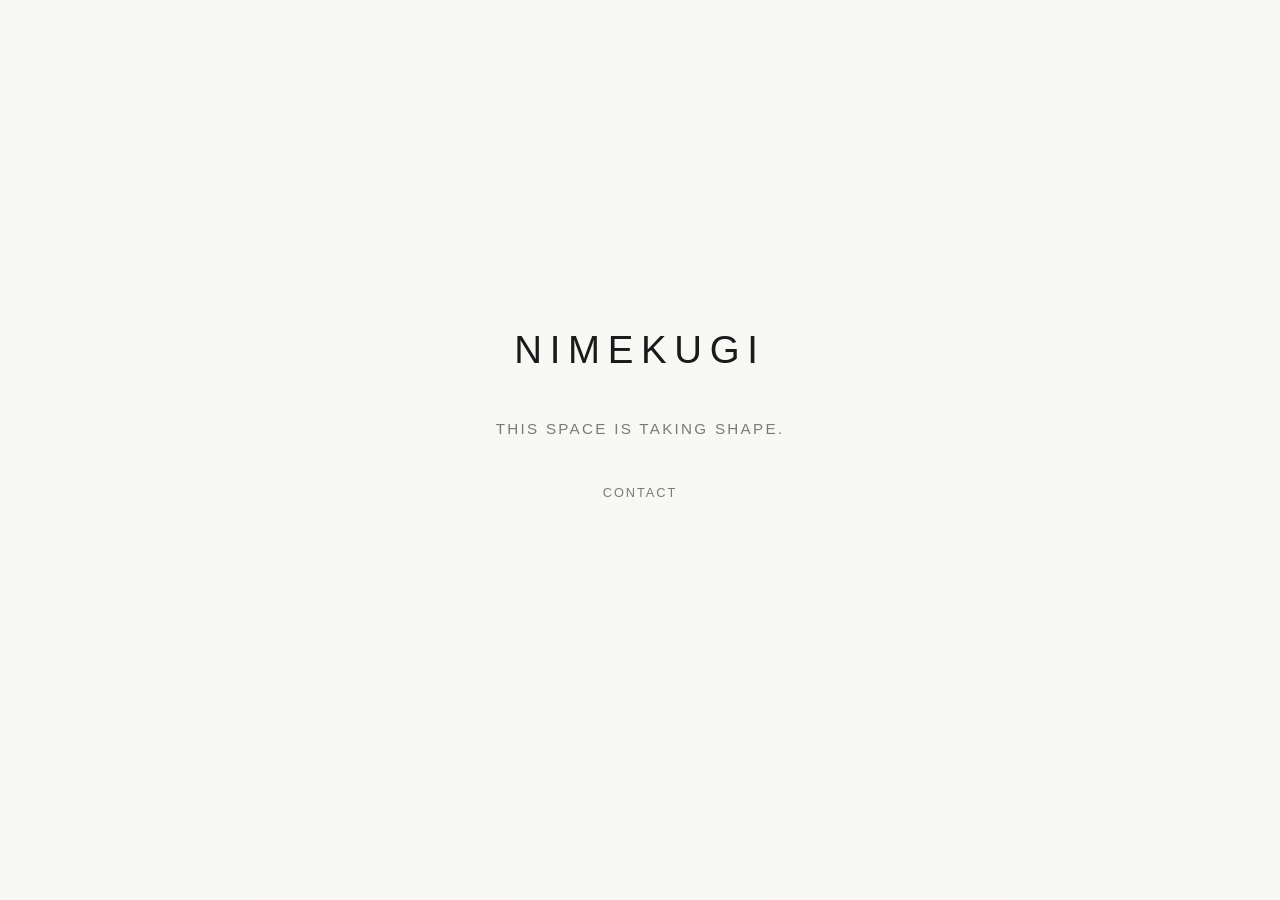
==== index.html @ 423fdccb "Add files via upload" ====
<!DOCTYPE html>
<html lang="en">
<head>
  <meta charset="UTF-8" />
  <meta name="viewport" content="width=device-width, initial-scale=1.0" />
  <title>Nimekugi</title>

  <link rel="stylesheet" href="assets/css/style.css">
</head>

<body class="home">

  <div class="container">
    <h1>NIMEKUGI</h1>
    
    <div class="state">
      This space is taking shape.
    </div>

    <nav class="nav">
      <a href="contact.html">Contact</a>
    </nav>
  </div>

  <script src="assets/js/main.js"></script>
</body>
</html>
---- assets/css/style.css ----
:root {
    --bg: #f7f6f3;
    --text: #1a1a1a;
    --muted: #7a7a7a;
  }
  
  html, body {
    margin: 0;
    padding: 0;
    height: 100%;
    font-family: -apple-system, BlinkMacSystemFont, "Segoe UI",
                 "Helvetica Neue", Arial, sans-serif;
    color: var(--text);
  }
  
  body.home {
    min-height: 100vh;
    background-image:
      linear-gradient(
        rgba(247, 246, 243, 0.82),
        rgba(247, 246, 243, 0.82)
      ),
      url("../images/background.jpg");
    background-size: cover;
    background-position: center;
    background-repeat: no-repeat;
    display: flex;
    align-items: center;
    justify-content: center;
  }
  
  .container {
    max-width: 680px;
    padding: 4rem 2rem;
    text-align: center;
    transform: translateY(-1.3cm);
  }
  
  h1 {
    font-size: 2.4rem;
    font-weight: 400;
    letter-spacing: 0.2em;
    margin-bottom: 3rem;
  }
  
  .state {
    font-size: 0.95rem;
    letter-spacing: 0.15em;
    text-transform: uppercase;
    color: var(--muted);
    margin-bottom: 3rem;
  }
  
  .contact {
    font-size: 0.85rem;
    letter-spacing: 0.12em;
    margin-bottom: 2rem;
  }
  
  .contact a {
    color: var(--text);
    text-decoration: none;
    border-bottom: 1px solid rgba(0,0,0,0.2);
    padding-bottom: 2px;
  }
  
  .contact a:hover {
    border-bottom-color: var(--text);
  }
  
  .nav {
    margin-top: 2rem;
    display: flex;
    justify-content: center;
    gap: 2rem;
    font-size: 0.8rem;
    letter-spacing: 0.15em;
    text-transform: uppercase;
  }
  
  .nav a {
    text-decoration: none;
    color: var(--muted);
  }
  
  .nav a:hover {
    color: var(--text);
  }
  
  .page {
    max-width: 700px;
    margin: 10vh auto;
    padding: 2rem;
    text-align: center;
  }
  
  .page p {
    line-height: 1.7;
    color: var(--muted);
  }
  
  .back {
    display: inline-block;
    margin-top: 3rem;
    text-decoration: none;
    color: var(--muted);
  }
  
  .back:hover {
    color: var(--text);
  }

  /* Ajustement spécifique pour les pages About et Contact */
body.home.contact .container {
  transform: translateY(-1.1cm); /* un peu plus haut que index */
}
body.home.contact h1 {
  letter-spacing: 0.1em; /* réduit l'espacement entre les lettres */
}
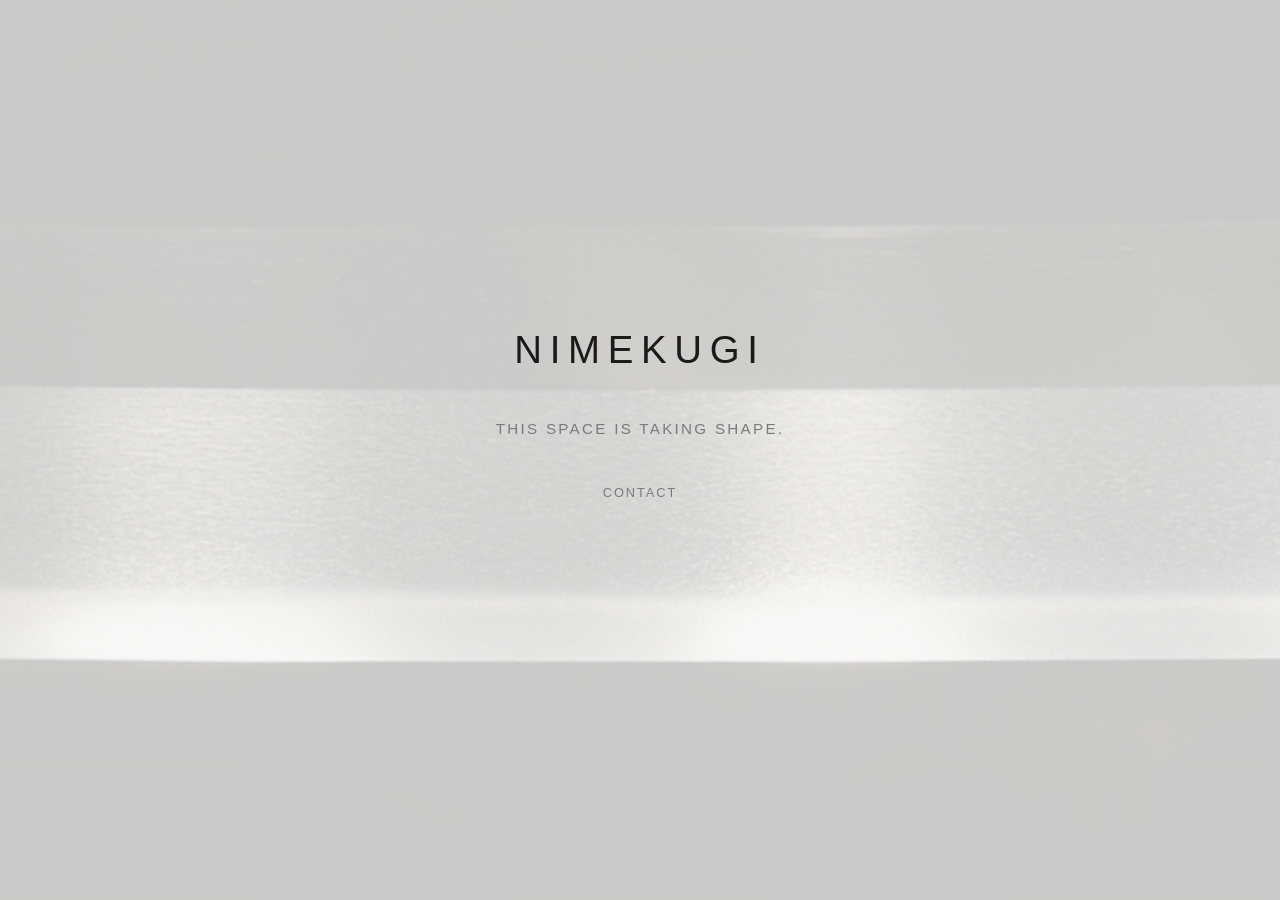
==== commit 750cecd7: "Replace contact link with mailto and remove contact page" ====
--- a/index.html
+++ b/index.html
@@ -18,7 +18,7 @@
     </div>
 
     <nav class="nav">
-      <a href="contact.html">Contact</a>
+      <a href="mailto:contact@nimekugi.com">Contact</a>
     </nav>
   </div>
 
--- a/assets/css/style.css
+++ b/assets/css/style.css
@@ -117,5 +117,3 @@
 body.home.contact h1 {
   letter-spacing: 0.1em; /* réduit l'espacement entre les lettres */
 }
-
-
